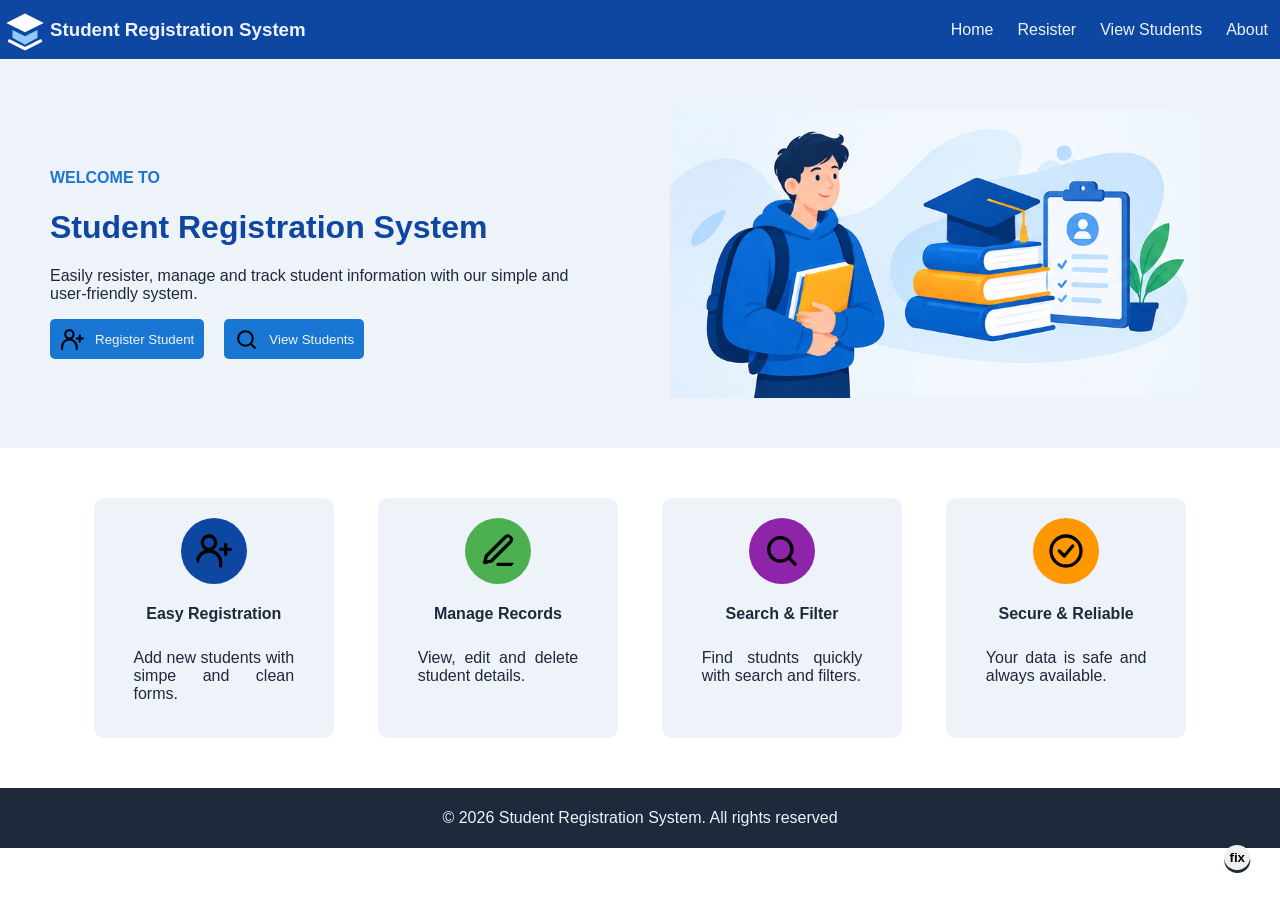
==== index.html @ a57500bb "initial commit - student registration form" ====
<html lang="en">
<head>
    <meta charset="UTF-8">
    <meta name="viewport" content="width=device-width, initial-scale=1.0">
    <title>Student Registration System</title>
    <link rel="stylesheet" href="style.css">
    <link rel="icon" type="image/svg+xml" href="icon/favicon.svg">
    
</head>
<body>
     <header id="header">
       <div id="logo">
           <img src="icon/favicon.svg" alt="logo" id="logoimg">
           <h3>Student Registration System</h3>
       </div>
            <nav id="navigation">
                <a href="index.html" class="navbutton">Home</a>
                <a href="Register.html" class="navbutton">Resister</a>
                <a href="view-student.html" class="navbutton">View Students</a>
                <a href="about.html" class="navbutton">About</a>
            </nav>
     </header>
        <main id="maincontainer">
            <div id="intro">
                <h4 id="welcome">WELCOME TO</h4>
                <h1 id="Heading">Student Registration System</h1>
                <p>Easily resister, manage and track student information with our simple and user-friendly system.</p>
                <div id="buttonbox">
                    <button class="mainbutton" id="register">
                       <img src="icon/add-student.svg" alt="logo" class="buttonlogo"  >
                       Register Student
                    </button>
                    <button class="mainbutton" id="view-student">
                       <img src="icon/search.svg" alt="logo" class="buttonlogo">
                       View Students    
                    </button>
               </div>               
            </div>

            <div id="sideimg">
                <img src="icon/main.png" alt="" id="mainimg">
            </div>
        </main>

        <div id="cardbox">
            <div class="cards">
                <img src="icon/add-student.svg" alt=""class="cardimg" id="student">
                <h4>Easy Registration</h4>
               <p class="cardinfo">Add new students with simpe and clean forms.</p>
            </div>
            <div class="cards">
                <img src="icon/edit.svg" alt=""class="cardimg" id="manage">
                <h4>Manage Records</h4>
                <p class="cardinfo">View, edit and delete student details.</p>
            </div>
            <div class="cards">
                <img src="icon/search.svg" alt=""class="cardimg" id="search">
                <h4>Search & Filter</h4>
                <p class="cardinfo">Find studnts quickly with search and filters.</p>
            </div>
            <div class="cards">
                <img src="icon/check-circle.svg" alt=""class="cardimg" id="secure">
                <h4> Secure & Reliable</h4>
                <p class="cardinfo">Your data is safe and always available.</p>
            </div>
        </div>

        <footer id="footer">
            &copy; 2026 Student Registration System. All rights reserved
        </footer>
        <button id="fix">fix</button>
        <script src="Js/index.js"> </script>
</body>
</html>
---- style.css ----
:root {
  --primary: #0D47A1;
  --secondary: #1976D2;
  --success: #4CAF50;
  --warning: #FF9800;
  --purple: #8E24AA;
  --light: #eef3fa;
  --white: #FFFFFF;
  --dark: #1E293B;
}

body {
  margin: 0;
  font-family: Arial;
  background-color: var(--white);
  color: var(--dark);
   box-sizing: border-box;
}

#header{
    display: flex;
    justify-content: space-between;
    align-items: center;
    background-color: var(--primary);
    position: sticky;
    top: 0px;
    
    
}

#fix{
    position: fixed;
    bottom: 30px;
    right: 30px;
    border: none;
    border-radius: 50%;
    padding: 5px;
    font-weight: 900;
    box-shadow: #1E293B 0.3px 3px;
}

.mainbutton:hover{
    color: #1E293B;
    background-color: var(--light);
    border: 2px solid var(--secondary);
    cursor: pointer;
}

#logo{
    display: flex;
    color: var(--light);
    align-items: center;
}
#logoimg {
    height: 50px;
    width: auto;
    color: var(--light);
}

#navigation{
    display: flex;

    
}
.navbutton{
    color: var(--light);
    text-decoration: none;
    padding: 20px 12px;
}
.navbutton:hover{
    background-color: var(--secondary);
    /* text-decoration: underline; */
    
}
#maincontainer{
    display: flex;
    justify-content: space-between;
    align-items: center;
    background-color: var(--light);
}
#sideimg{
     flex: 1;
    margin: 50px 50px;
}
#mainimg{
    width: 100%;
    max-width: 530px;
    height: auto;
    display: block;
    
}
#intro{
   flex: 1;
    max-width: 520px;
    margin: 50px;
}

#welcome {
    color: var(--secondary);
    font-weight: 750;
}
#Heading{
    color: var(--primary);
    font-weight: 900;
}

.buttonlogo{
    height: 25px;
}

.mainbutton{
    border-radius: 5px;
    background-color: var(--secondary);
    height: 40px;
    padding: 5px 10px;
    color: var(--light);
    display: flex;
    align-items: center;
    gap: 10px;
    border: none;
    
   
}
#buttonbox{
    display: flex;
    gap: 20px;
   
}
#cardbox{
    display: flex;
    justify-content: space-evenly;
    margin: 50px;
   
}
.cards{
    /* border: 2px solid red; */
    width: 17%;
    height: 200px;
    background-color: var(--light);
    border-radius: 10px;
    display: flex;
    align-items: center;
    /* justify-content: space-evenly; */
    flex-direction: column;
    padding: 20px;


}

.cardinfo{
    padding:5px 20px;
    font-weight: 510;
    margin-top: 0px;
    text-align: justify;
   
}

#student{
    background-color: var(--primary);
}
#manage{
    background-color: var(--success);
}
#search{
    background-color: var(--purple);
}
#secure{
    background-color: var(--warning);
}
.cardimg{
    height: 40px;
    border-radius: 50%;
    padding: 13px;

    
}

#footer{
    background-color: var(--dark);
    width: 100%;
    height: 60px;
    color: var(--light);
    display: flex;
    justify-content: center;
    align-items: center;
}


@media (max-width: 768px) {
    #header {
        flex-direction: column;
        gap: 10px;
        padding: 12px;
    }

    #navigation {
        flex-wrap: wrap;
        justify-content: center;
    }

    .navbutton {
        padding: 10px;
    }

    #maincontainer {
        flex-direction: column;
        text-align: center;
    }

    #intro {
        width: auto;
        margin: 25px;
    }

    #sideimg {
        margin: 10px 25px 30px;
    }

    #buttonbox {
        justify-content: center;
        flex-wrap: wrap;
    }

    #cardbox {
        flex-wrap: wrap;
        margin: 25px;
    }

    .cards {
        flex: 1 1 220px;
    }
}
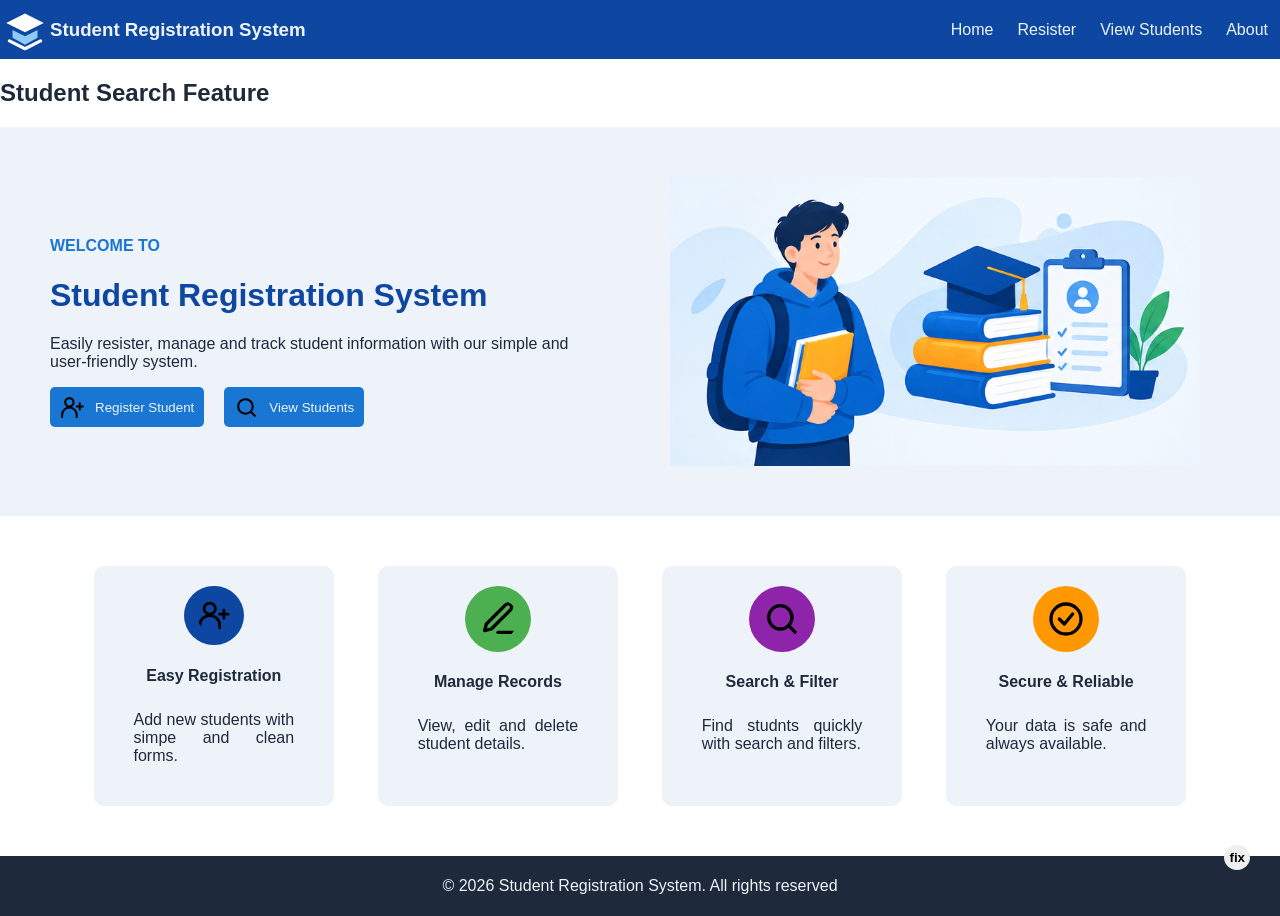
==== commit ff06e095: "Add student search section" ====
--- a/index.html
+++ b/index.html
@@ -2,12 +2,13 @@
 <head>
     <meta charset="UTF-8">
     <meta name="viewport" content="width=device-width, initial-scale=1.0">
-    <title>Student Registration System</title>
+    <title>Student Registration Management System</title>
     <link rel="stylesheet" href="style.css">
     <link rel="icon" type="image/svg+xml" href="icon/favicon.svg">
     
 </head>
 <body>
+
      <header id="header">
        <div id="logo">
            <img src="icon/favicon.svg" alt="logo" id="logoimg">
@@ -20,6 +21,7 @@
                 <a href="about.html" class="navbutton">About</a>
             </nav>
      </header>
+     <h2>Student Search Feature</h2>
         <main id="maincontainer">
             <div id="intro">
                 <h4 id="welcome">WELCOME TO</h4>
